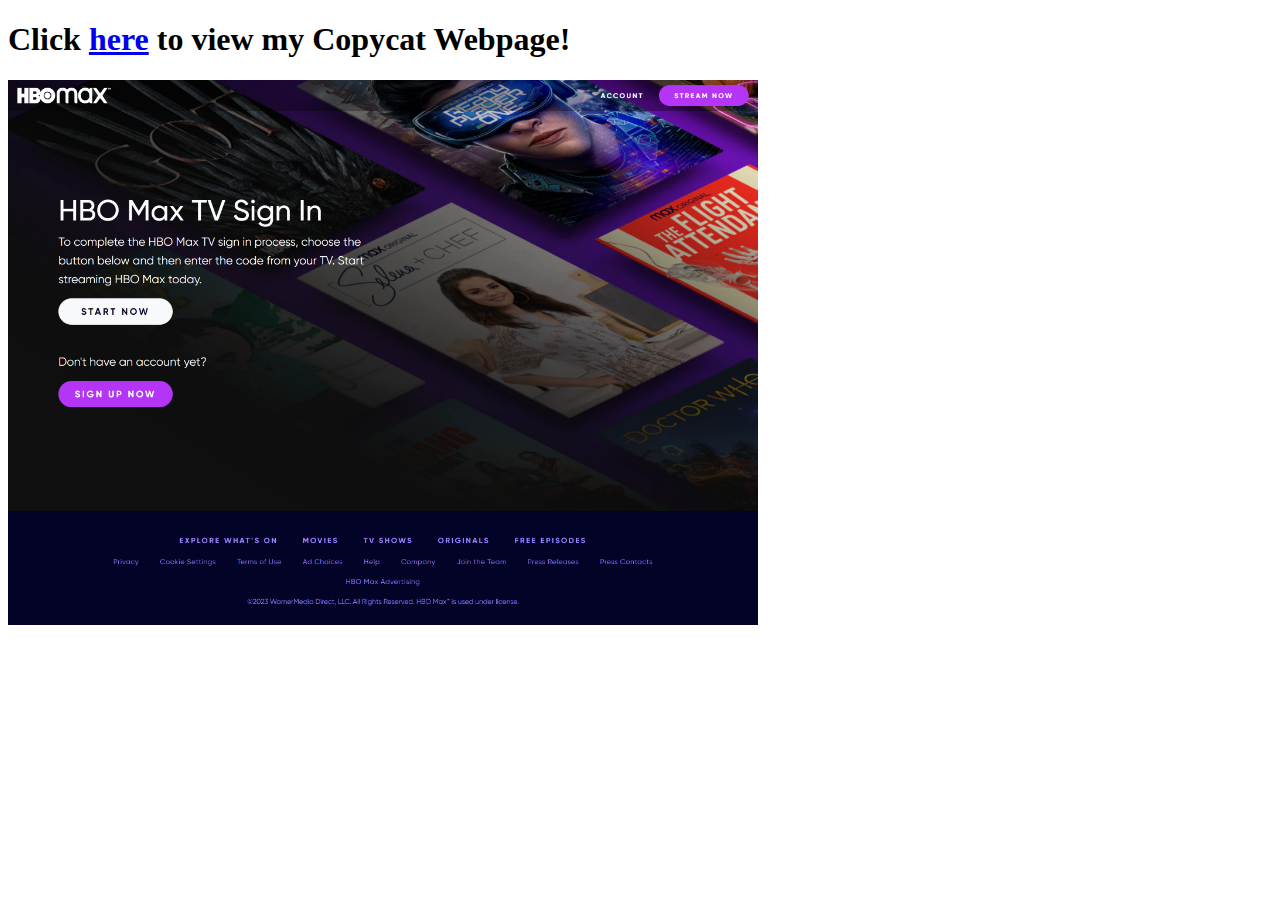
==== screenshot.html @ 325a5af9 "Pushing before making many changes" ====
<!DOCTYPE html>
<html lang="en">
<head>
    <meta charset="UTF-8">
    <meta http-equiv="X-UA-Compatible" content="IE=edge">
    <meta name="viewport" content="width=device-width, initial-scale=1.0">
    <title>Weppage Screenshot</title>
</head>
<body>
    <h1>
     Click 
    <a href="index.html">here</a>
     to view my Copycat Webpage!
     </h1>
     <img src="HBO_Max_Background.png"
          width="750">
</body>
</html>
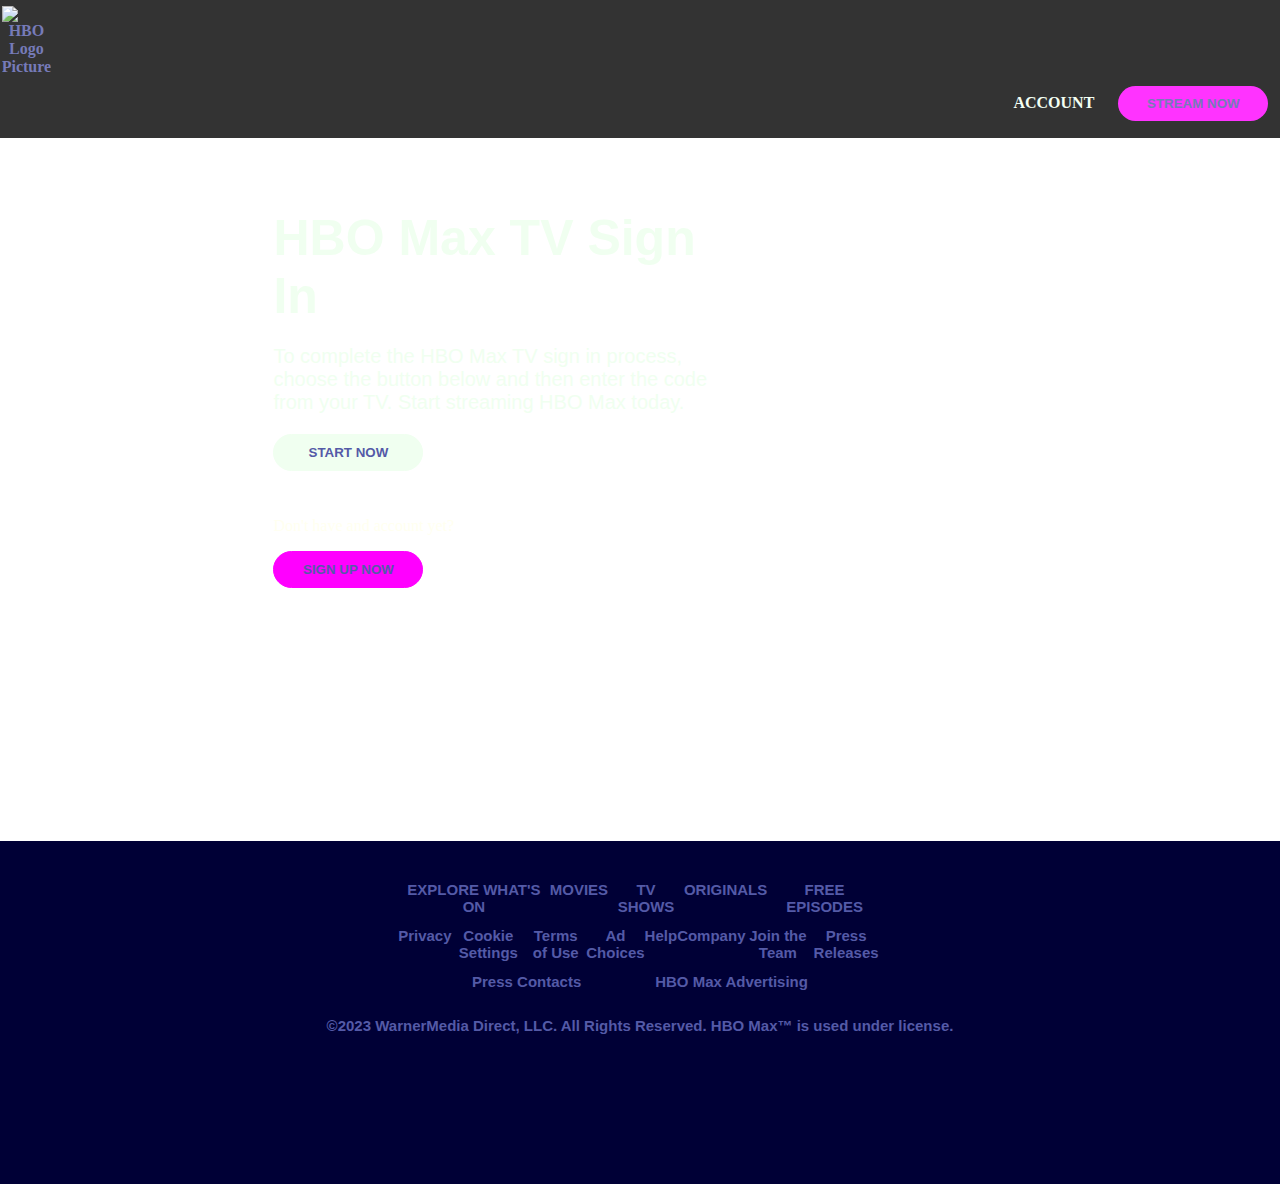
==== commit 25efbb27: "Made a few touch ups" ====
--- a/screenshot.html
+++ b/screenshot.html
@@ -4,15 +4,60 @@
     <meta charset="UTF-8">
     <meta http-equiv="X-UA-Compatible" content="IE=edge">
     <meta name="viewport" content="width=device-width, initial-scale=1.0">
-    <title>Weppage Screenshot</title>
+    <title>Copycat Webpage</title>
+    <link rel="stylesheet" href="style.css">
 </head>
 <body>
-    <h1>
-     Click 
-    <a href="index.html">here</a>
-     to view my Copycat Webpage!
-     </h1>
-     <img src="HBO_Max_Background.png"
-          width="750">
+    <header>
+        <a href="link.com"><img class ="logo" src="https://www.hbomax.com/img/hbo-max-h-w-l.svg" alt="HBO Logo Picture"></a>
+        <a class="accountlink" href="account.com">ACCOUNT</a>
+        <button class="button"><a href="streamnow.com">STREAM NOW</a></button>
+    </header>
+    <style class="background">
+                body{
+            background-image: url('https://hbomax-images.warnermediacdn.com/2022-04/ctv3x.png?host=wme-hbomax-drupal-prod.s3.amazonaws.com&w=1366');
+            background-repeat: no-repeat;
+            background-attachment: fixed;
+            background-size: cover;
+        }
+    </style>
+    <div class="maincontainer">
+        <h1 class="item1">HBO Max TV Sign In</h1>
+        <div class="br1"></div>
+        <p class="item2">To complete the HBO Max TV sign in process, choose the button below and then enter the code from your TV. Start streaming HBO Max today.</p>
+        <div class="br2"></div>
+        <button class="item3"><a href="link.com">START NOW</a></button>
+        <div class="br3"></div>
+        <p class="item4">Don't have and account yet?</p>
+        <div class="br4"></div>
+        <button class="item5"><a href="link.com">SIGN UP NOW</a></button>
+    </div>
+    </main>
+    <footer class="footercontainer">
+        <section class="sec1">
+            <a class="footerlink" href="link.com">EXPLORE WHAT'S ON</a>
+            <a class="footerlink" href="link.com">MOVIES</a>
+            <a class="footerlink" href="link.com">TV SHOWS</a>
+            <a class="footerlink" href="link.com">ORIGINALS</a>
+            <a class="footerlink" href="link.com">FREE EPISODES</a>
+        </section>
+        <section class="sec2">
+            <a class="footerlink" href="link.com">Privacy</a>
+            <a class="footerlink" href="link.com">Cookie Settings</a>
+            <a class="footerlink" href="link.com">Terms of Use</a>
+            <a class="footerlink" href="link.com">Ad Choices</a>
+            <a class="footerlink" href="link.com">Help</a>
+            <a class="footerlink" href="link.com">Company</a>
+            <a class="footerlink" class="footerlink" href="link.com">Join the Team</a>
+            <a class="footerlink" href="link.com">Press Releases</a>
+        </section>
+        <section class="sec3">
+            <a class="footerlink" href="link.com">Press Contacts</a>
+            <a class="footerlink" href="link.com">HBO Max Advertising</a>
+        </section>
+        <section class="sec4">
+            <p>©2023 WarnerMedia Direct, LLC. All Rights Reserved. HBO Max™ is used under license.</p>
+        </section>
+    </footer>
 </body>
 </html>--- a/style.css
+++ b/style.css
@@ -0,0 +1,182 @@
+/*____________________HEADER LINKS AND LOGO START____________________*/
+header{
+    padding: .5%;
+    margin: -1%;
+    text-align: right;
+    opacity: .8;
+    background-color: black;
+    position: sticky;
+    top: 0;
+}
+
+.logo{
+    width: 160px;
+    margin: 0 1450px 0 0;
+    opacity: 1;
+}
+
+.accountlink{
+    color: honeydew;
+    margin: 10px;
+}
+
+.button{
+    background-color: magenta;
+    border-radius: 30px;
+    margin: 10px;
+    border: none;
+    padding: 10px;
+    width: 150px;
+    text-align: center;
+    opacity: 1;
+    transition: .5s;
+}
+
+
+
+.button:hover{
+    color: magenta;
+    background-color: white;
+    transition: .5s;
+}
+
+/*____________________HEADER LINKS AND LOGO END____________________*/
+
+/*____________________BODY START____________________*/
+.maincontainer{
+    display: flex;
+    flex-wrap: wrap;
+    justify-content: flex-start;
+    margin: 7%  44% 0 21%;
+}
+
+.item1{
+    color: honeydew;
+    font-family: Helvetica;
+    font-size: 50px;
+    margin: 0;
+}
+
+.br1{
+    width: 100%;
+}
+
+.item2{
+    color: honeydew;
+    font-family: Arial, Helvetica, sans-serif;
+    font-size: 20px;
+}
+
+.br2{
+    width: 100%;
+}
+
+.item3{
+    width: fit-content;
+
+    background-color: honeydew;
+    border: 1px solid honeydew;
+    border-radius: 30px;
+    padding: 10px;
+    width: 150px;
+    text-align: center;
+    margin-bottom: 30px;
+    transition: .5s;
+}
+
+.item3:hover{
+    background-color: transparent;
+    color: white;
+    transition: .5s;
+    border: 1px solid white;
+}
+
+.br3{
+    width: 100%;
+}
+
+.item4{
+    color: ivory;
+}
+
+.br4{
+    width: 100%;
+}
+
+.item5{
+    grid-row: 5/span 1;
+    width: fit-content;
+
+    background-color: magenta;
+    border-radius: 30px;
+    border: 1px solid magenta;
+    padding: 10px;
+    width: 150px;
+    text-align: center;
+    transition: .5s;
+}
+
+.item5:hover{
+    background-color: white;
+    border: 1px solid white;
+    color: #545aa7;
+    transition: .5s;
+}
+/*____________________BODY END____________________*/
+
+/*____________________FOOTER START____________________*/
+footer{
+    margin: 20% -1% -1% -1%;
+    padding: 40px 40px 130px 40px;
+    background-image: linear-gradient(#000036, #000036);
+    color: honeydew;
+}
+a{
+    color: #545aa7;
+    text-align: center;
+    font-weight: bolder
+}
+a:link{
+    text-decoration: none;
+}
+
+.sec1{
+    display: flex;
+    justify-content: space-around;
+    margin: 0 30% 0 30%;
+    font-family: Helvetica;
+    font-size: 15px;
+}
+
+.sec2{
+    display: flex;
+    justify-content: space-between;
+    margin: 1% 30% 0 30%;
+    font-family: Helvetica;
+    font-size: 15px;
+}
+
+.sec3{
+    display: flex;
+    justify-content: space-evenly;
+    margin: 1% 30% 0 30%;
+    font-family: Helvetica;
+    font-size: 15px;
+}
+
+.sec4{
+    display: flex;
+    justify-content: space-around;
+    margin: 1% 30% 0 30%;
+    font-family: Helvetica;
+    font-size: 15px;
+    font-weight: bolder;
+    margin: 1% 0 5px 0;
+    color: #545aa7;
+}
+
+.footerlink:hover{
+    color: white;
+    transition: .5s;
+}
+/*____________________FOOTER END____________________*/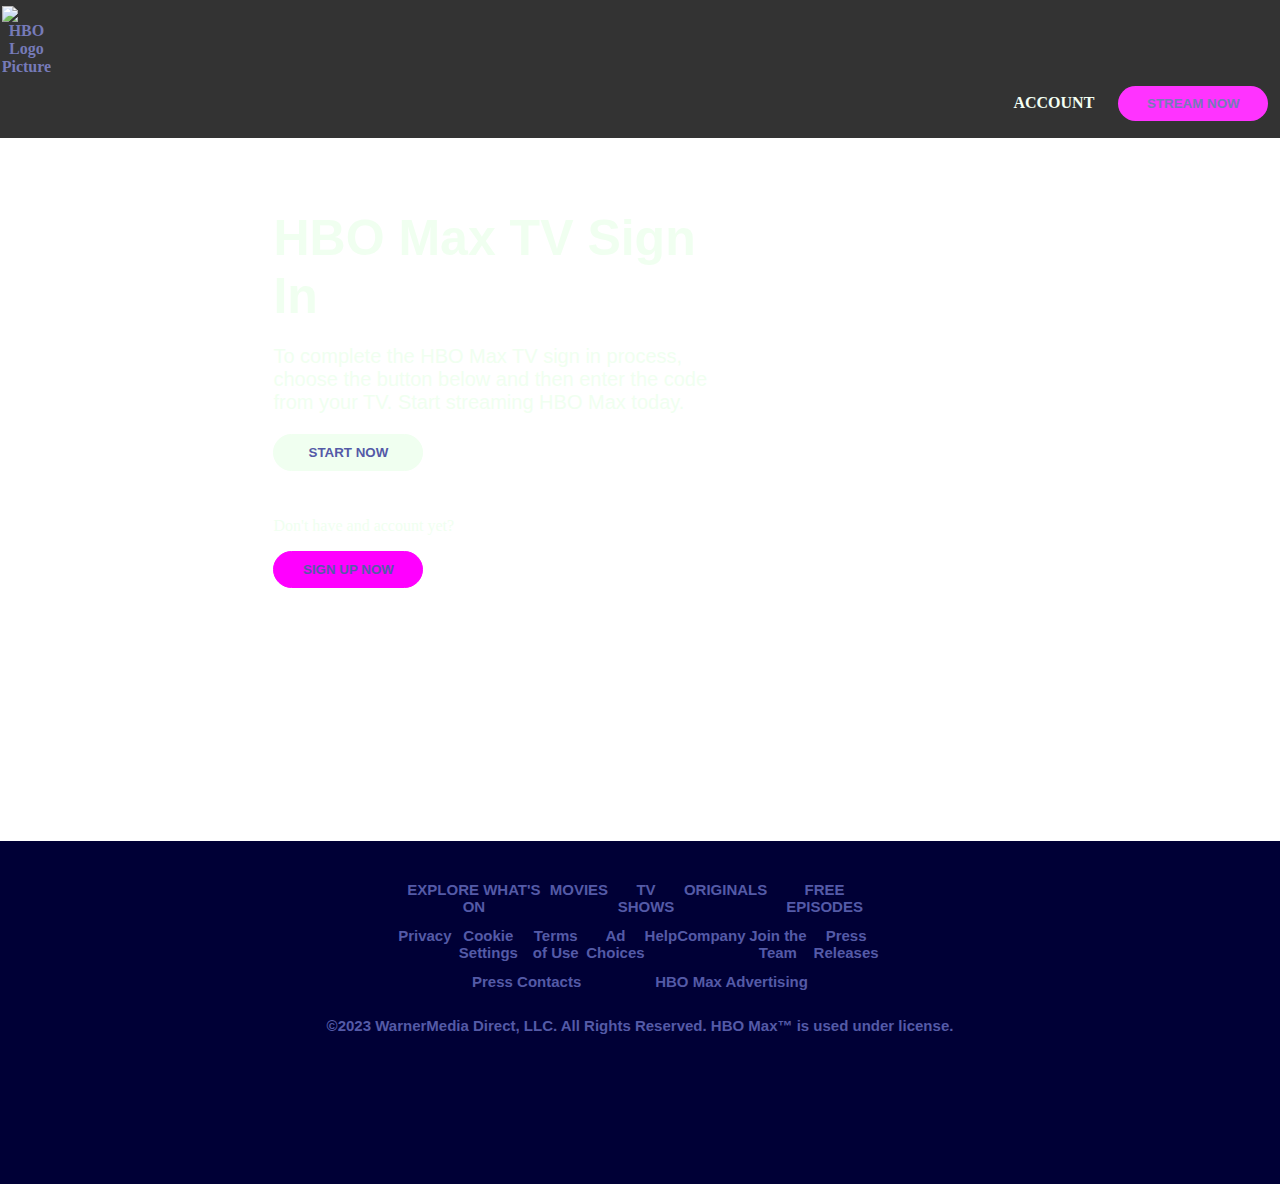
==== commit 11b98042: "Made a few font chagnes" ====
--- a/screenshot.html
+++ b/screenshot.html
@@ -30,7 +30,7 @@
         <div class="br3"></div>
         <p class="item4">Don't have and account yet?</p>
         <div class="br4"></div>
-        <button class="item5"><a href="link.com">SIGN UP NOW</a></button>
+        <button class="item5"><a class="signuplink" href="link.com">SIGN UP NOW</a></button>
     </div>
     </main>
     <footer class="footercontainer">
--- a/style.css
+++ b/style.css
@@ -30,6 +30,7 @@
     text-align: center;
     opacity: 1;
     transition: .5s;
+    font-weight: bolder;
 }
 
 
@@ -82,6 +83,7 @@
     text-align: center;
     margin-bottom: 30px;
     transition: .5s;
+    font-weight: bolder;
 }
 
 .item3:hover{
@@ -96,7 +98,7 @@
 }
 
 .item4{
-    color: ivory;
+    color: honeydew;
 }
 
 .br4{
@@ -104,9 +106,7 @@
 }
 
 .item5{
-    grid-row: 5/span 1;
     width: fit-content;
-
     background-color: magenta;
     border-radius: 30px;
     border: 1px solid magenta;
@@ -114,6 +114,7 @@
     width: 150px;
     text-align: center;
     transition: .5s;
+    font-weight: bolder;
 }
 
 .item5:hover{
